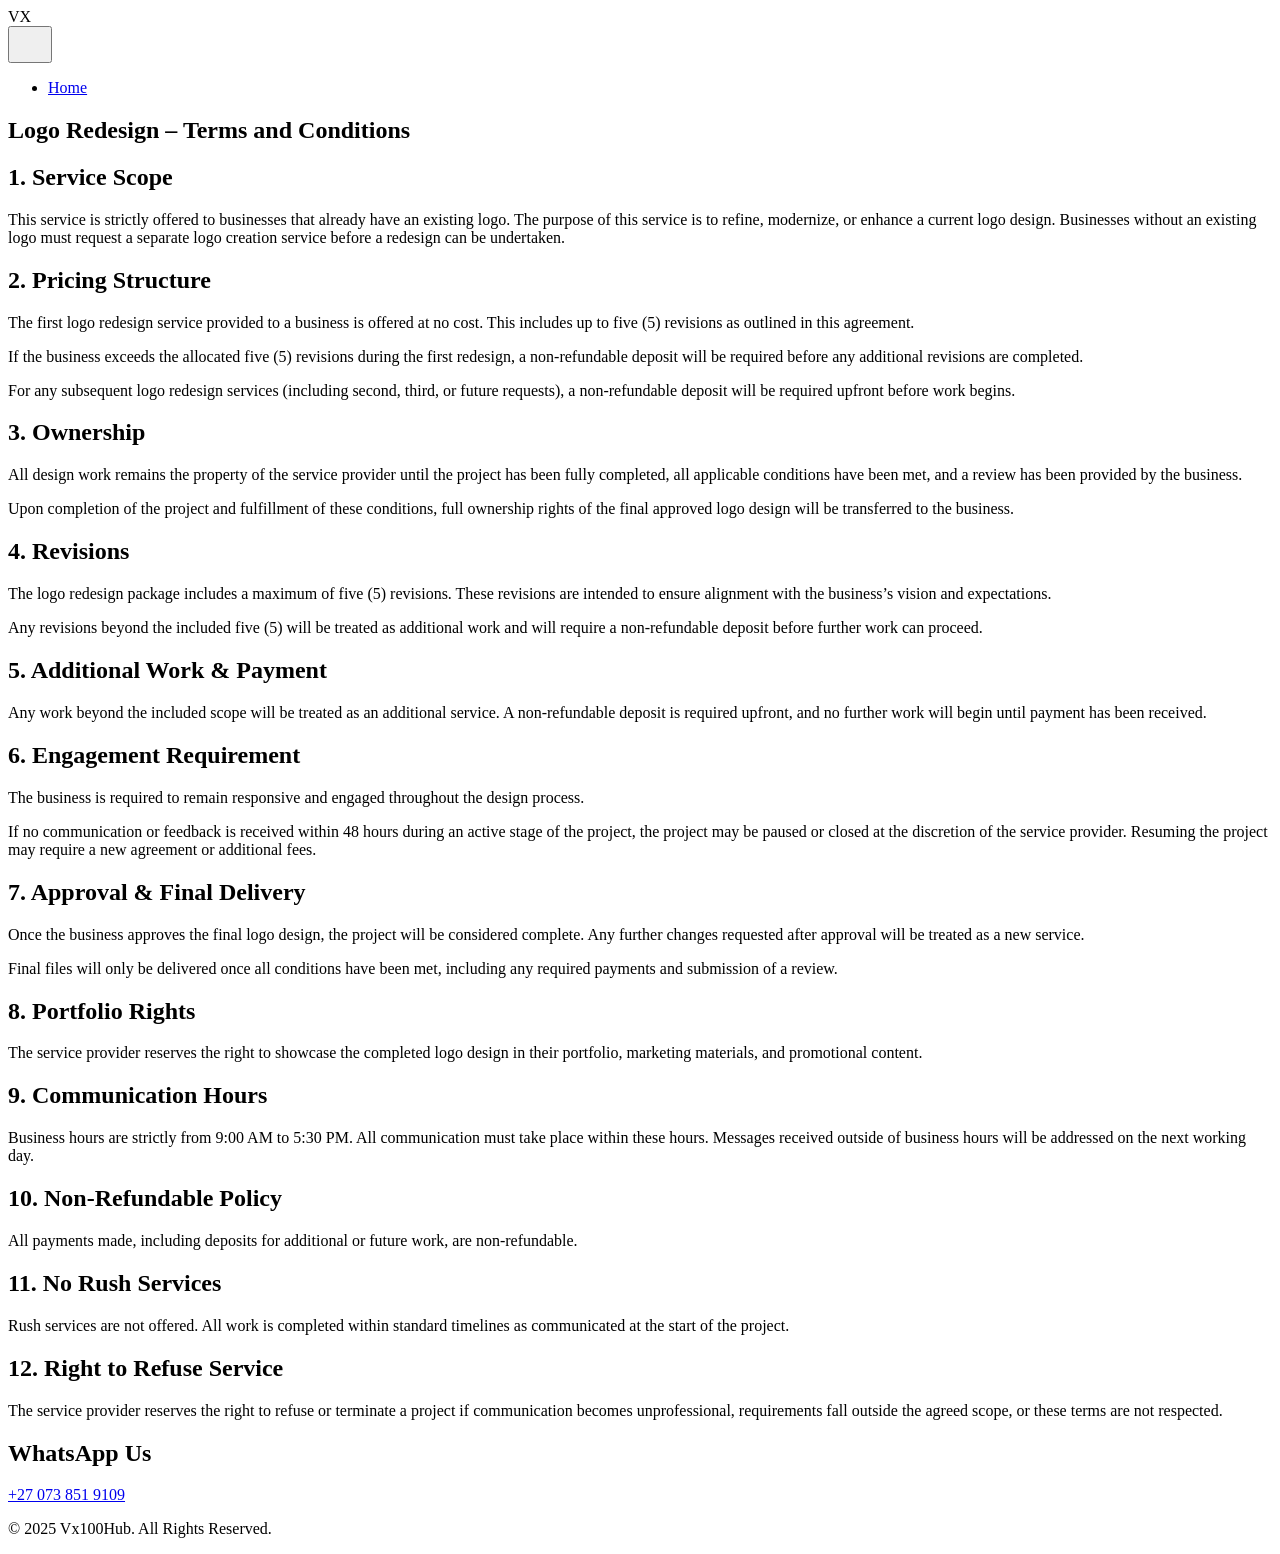
==== TermsConditions.html @ 35a7f4a1 "Create TermsConditions.html" ====
<!DOCTYPE html>
<html lang="en">
<head>
  <meta charset="UTF-8">
  <meta name="viewport" content="width=device-width, initial-scale=1.0">
  <title>Home | Vx100Hub</title>
  <link rel="stylesheet" href="Terms.css">
</head>
<body>
<header>
  <div class="logo">VX</div>
  <!-- Hamburger -->
  <button class="menu-btn" aria-label="Menu">
    <svg class="hamburger" viewBox="0 0 24 24" width="28" height="28">
      <path d="M4 7H20"/>
      <path d="M4 12H20"/>
      <path d="M4 17H20"/>
    </svg>
  </button>
  <!-- Nav -->
  <nav>
    <ul>
      <li><a href="index.html">Home</a></li>
    </ul>
  </nav>
</header>
  <main>
    <section>
  <h1>Logo Redesign – Terms and Conditions</h1>
  <h2>1. Service Scope</h2>
  <p>This service is strictly offered to businesses that already have an existing logo. The purpose of this service is to refine, modernize, or enhance a current logo design. Businesses without an existing logo must request a separate logo creation service before a redesign can be undertaken.</p>
  <h2>2. Pricing Structure</h2>
  <p>The first logo redesign service provided to a business is offered at no cost. This includes up to five (5) revisions as outlined in this agreement.</p>
  <p>If the business exceeds the allocated five (5) revisions during the first redesign, a non-refundable deposit will be required before any additional revisions are completed.</p>
  <p>For any subsequent logo redesign services (including second, third, or future requests), a non-refundable deposit will be required upfront before work begins.</p>
  <h2>3. Ownership</h2>
  <p>All design work remains the property of the service provider until the project has been fully completed, all applicable conditions have been met, and a review has been provided by the business.</p>
  <p>Upon completion of the project and fulfillment of these conditions, full ownership rights of the final approved logo design will be transferred to the business.</p>
  <h2>4. Revisions</h2>
  <p>The logo redesign package includes a maximum of five (5) revisions. These revisions are intended to ensure alignment with the business’s vision and expectations.</p>
  <p>Any revisions beyond the included five (5) will be treated as additional work and will require a non-refundable deposit before further work can proceed.</p>
  <h2>5. Additional Work & Payment</h2>
  <p>Any work beyond the included scope will be treated as an additional service. A non-refundable deposit is required upfront, and no further work will begin until payment has been received.</p>
  <h2>6. Engagement Requirement</h2>
  <p>The business is required to remain responsive and engaged throughout the design process.</p>
  <p>If no communication or feedback is received within 48 hours during an active stage of the project, the project may be paused or closed at the discretion of the service provider. Resuming the project may require a new agreement or additional fees.</p>
  <h2>7. Approval & Final Delivery</h2>
  <p>Once the business approves the final logo design, the project will be considered complete. Any further changes requested after approval will be treated as a new service.</p>
  <p>Final files will only be delivered once all conditions have been met, including any required payments and submission of a review.</p>
  <h2>8. Portfolio Rights</h2>
  <p>The service provider reserves the right to showcase the completed logo design in their portfolio, marketing materials, and promotional content.</p>
  <h2>9. Communication Hours</h2>
  <p>Business hours are strictly from 9:00 AM to 5:30 PM. All communication must take place within these hours. Messages received outside of business hours will be addressed on the next working day.</p>
  <h2>10. Non-Refundable Policy</h2>
  <p>All payments made, including deposits for additional or future work, are non-refundable.</p>
  <h2>11. No Rush Services</h2>
  <p>Rush services are not offered. All work is completed within standard timelines as communicated at the start of the project.</p>
  <h2>12. Right to Refuse Service</h2>
  <p>The service provider reserves the right to refuse or terminate a project if communication becomes unprofessional, requirements fall outside the agreed scope, or these terms are not respected.</p>
</section>
  </main>
<footer>
  <div id="mail">
    <h2>WhatsApp Us</h2>
    <a href="https://wa.me/27738519109" target="_blank">+27 073 851 9109</a>
  </div>
  <p>© 2025 Vx100Hub. All Rights Reserved.</p>
</footer>
  <script src="script.js"></script>
</body>
</html>
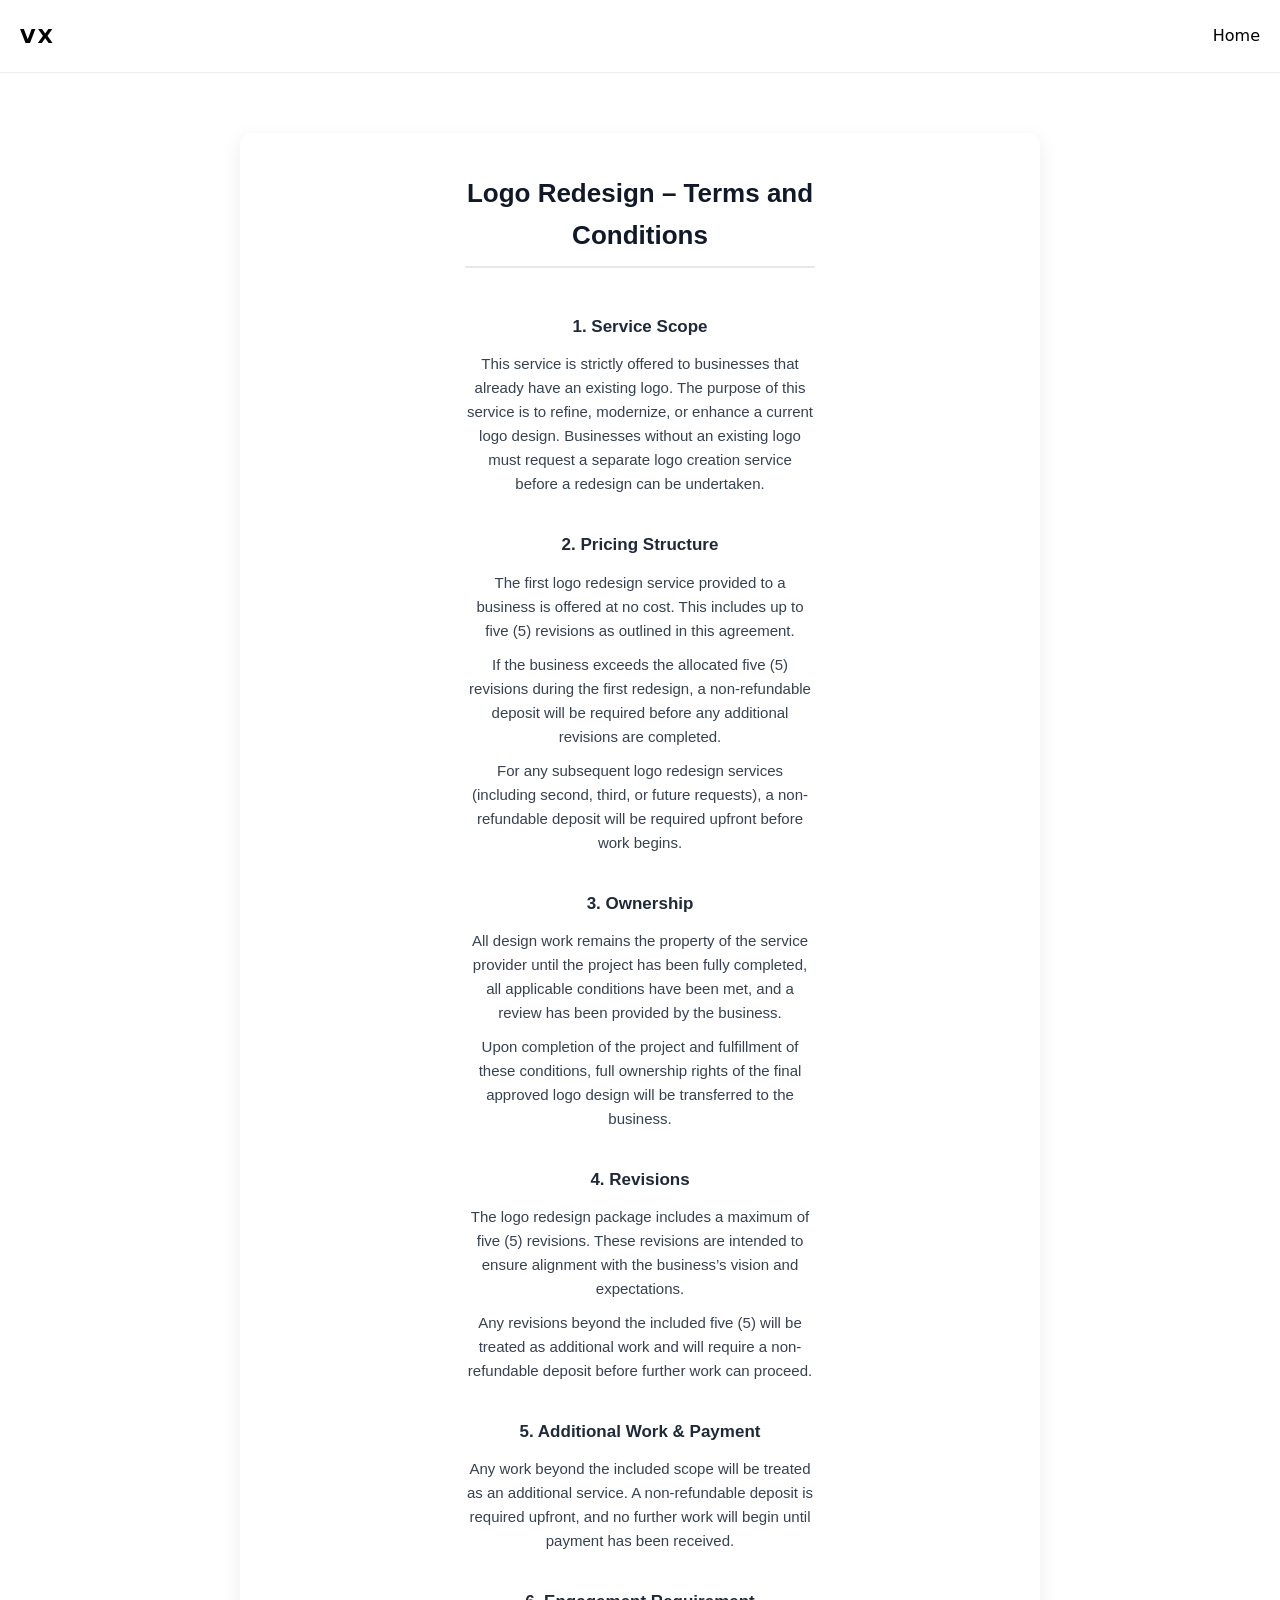
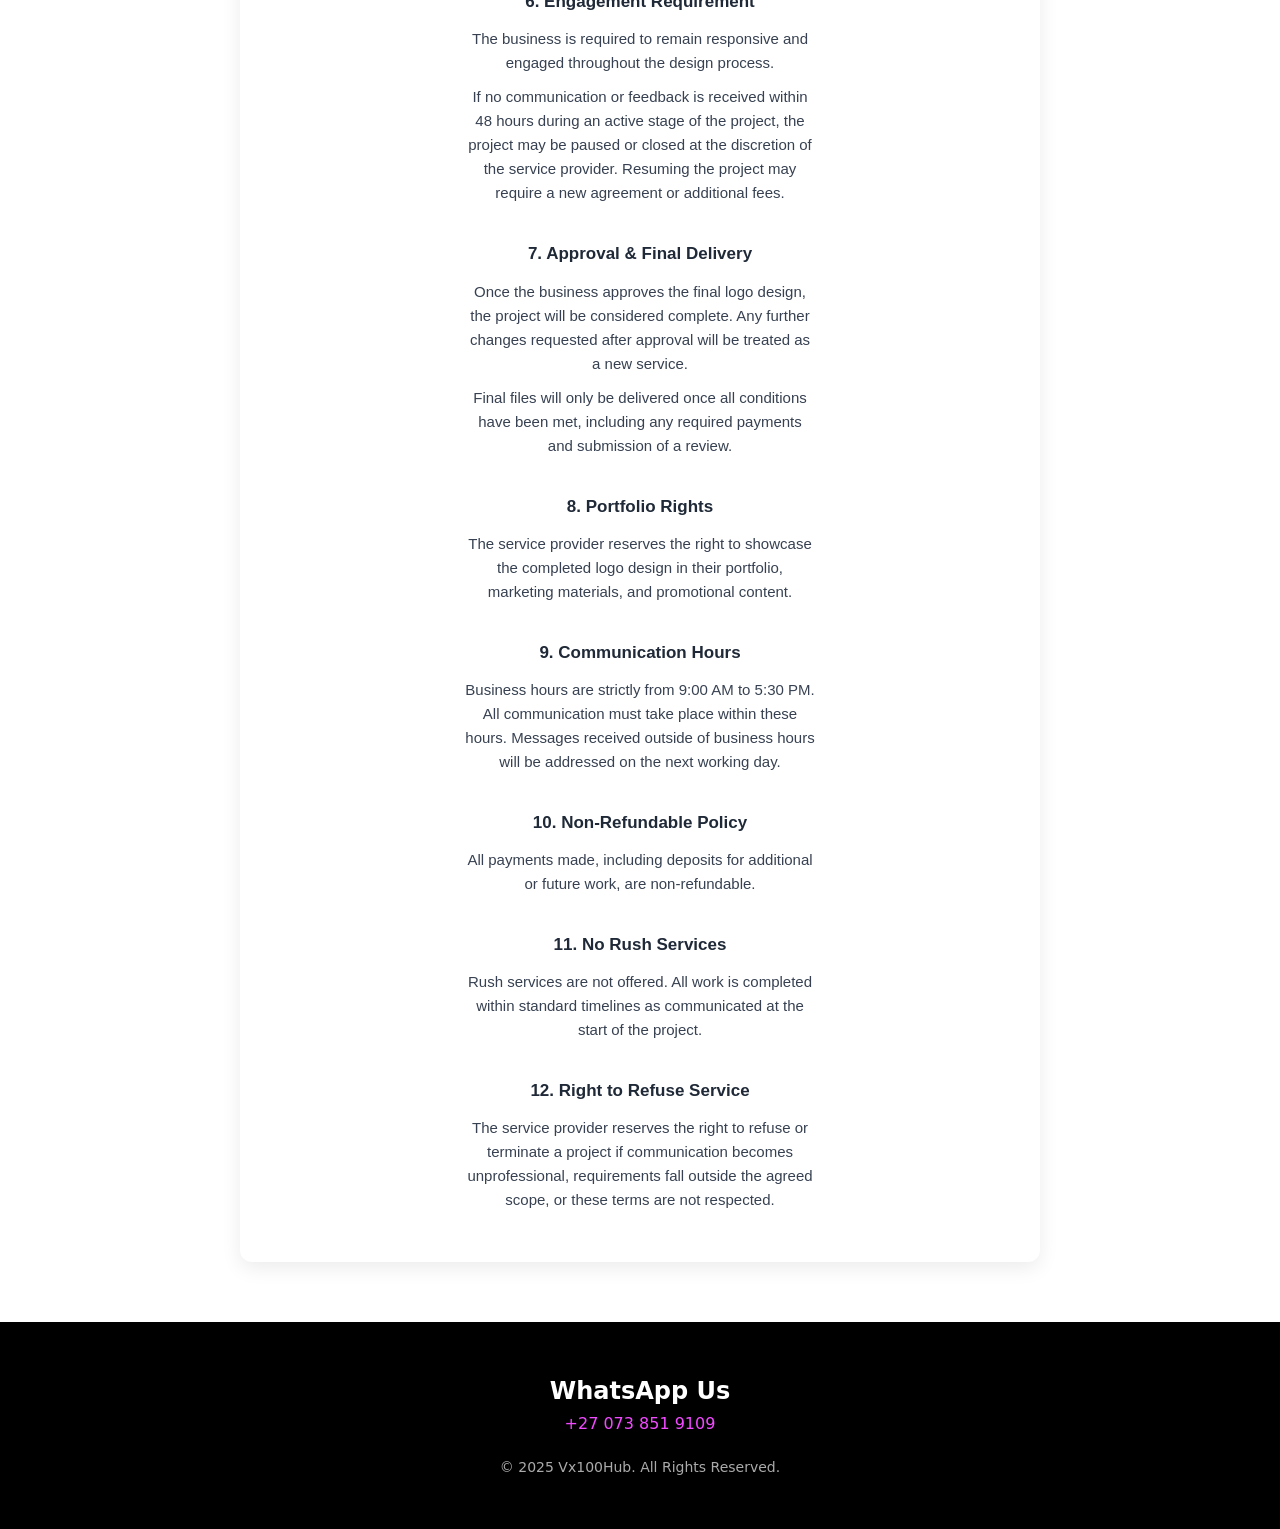
==== commit 6277bc52: "Update TermsConditions.html" ====
--- a/TermsConditions.html
+++ b/TermsConditions.html
@@ -25,37 +25,49 @@
   </nav>
 </header>
   <main>
-    <section>
-  <h1>Logo Redesign – Terms and Conditions</h1>
-  <h2>1. Service Scope</h2>
+    <section id="logo-terms">
+  <h1 id="title">Logo Redesign – Terms and Conditions</h1>
+
+  <h2 id="service-scope">1. Service Scope</h2>
   <p>This service is strictly offered to businesses that already have an existing logo. The purpose of this service is to refine, modernize, or enhance a current logo design. Businesses without an existing logo must request a separate logo creation service before a redesign can be undertaken.</p>
-  <h2>2. Pricing Structure</h2>
+
+  <h2 id="pricing-structure">2. Pricing Structure</h2>
   <p>The first logo redesign service provided to a business is offered at no cost. This includes up to five (5) revisions as outlined in this agreement.</p>
   <p>If the business exceeds the allocated five (5) revisions during the first redesign, a non-refundable deposit will be required before any additional revisions are completed.</p>
   <p>For any subsequent logo redesign services (including second, third, or future requests), a non-refundable deposit will be required upfront before work begins.</p>
-  <h2>3. Ownership</h2>
+
+  <h2 id="ownership">3. Ownership</h2>
   <p>All design work remains the property of the service provider until the project has been fully completed, all applicable conditions have been met, and a review has been provided by the business.</p>
   <p>Upon completion of the project and fulfillment of these conditions, full ownership rights of the final approved logo design will be transferred to the business.</p>
-  <h2>4. Revisions</h2>
+
+  <h2 id="revisions">4. Revisions</h2>
   <p>The logo redesign package includes a maximum of five (5) revisions. These revisions are intended to ensure alignment with the business’s vision and expectations.</p>
   <p>Any revisions beyond the included five (5) will be treated as additional work and will require a non-refundable deposit before further work can proceed.</p>
-  <h2>5. Additional Work & Payment</h2>
+
+  <h2 id="additional-work">5. Additional Work & Payment</h2>
   <p>Any work beyond the included scope will be treated as an additional service. A non-refundable deposit is required upfront, and no further work will begin until payment has been received.</p>
-  <h2>6. Engagement Requirement</h2>
+
+  <h2 id="engagement">6. Engagement Requirement</h2>
   <p>The business is required to remain responsive and engaged throughout the design process.</p>
   <p>If no communication or feedback is received within 48 hours during an active stage of the project, the project may be paused or closed at the discretion of the service provider. Resuming the project may require a new agreement or additional fees.</p>
-  <h2>7. Approval & Final Delivery</h2>
+
+  <h2 id="approval-delivery">7. Approval & Final Delivery</h2>
   <p>Once the business approves the final logo design, the project will be considered complete. Any further changes requested after approval will be treated as a new service.</p>
   <p>Final files will only be delivered once all conditions have been met, including any required payments and submission of a review.</p>
-  <h2>8. Portfolio Rights</h2>
+
+  <h2 id="portfolio-rights">8. Portfolio Rights</h2>
   <p>The service provider reserves the right to showcase the completed logo design in their portfolio, marketing materials, and promotional content.</p>
-  <h2>9. Communication Hours</h2>
+
+  <h2 id="communication-hours">9. Communication Hours</h2>
   <p>Business hours are strictly from 9:00 AM to 5:30 PM. All communication must take place within these hours. Messages received outside of business hours will be addressed on the next working day.</p>
-  <h2>10. Non-Refundable Policy</h2>
+
+  <h2 id="non-refundable">10. Non-Refundable Policy</h2>
   <p>All payments made, including deposits for additional or future work, are non-refundable.</p>
-  <h2>11. No Rush Services</h2>
+
+  <h2 id="no-rush">11. No Rush Services</h2>
   <p>Rush services are not offered. All work is completed within standard timelines as communicated at the start of the project.</p>
-  <h2>12. Right to Refuse Service</h2>
+
+  <h2 id="right-to-refuse">12. Right to Refuse Service</h2>
   <p>The service provider reserves the right to refuse or terminate a project if communication becomes unprofessional, requirements fall outside the agreed scope, or these terms are not respected.</p>
 </section>
   </main>
@@ -67,5 +79,6 @@
   <p>© 2025 Vx100Hub. All Rights Reserved.</p>
 </footer>
   <script src="script.js"></script>
+  <script src="burger.js"></script>
 </body>
 </html>
--- a/Terms.css
+++ b/Terms.css
@@ -0,0 +1,309 @@
+/* =========================
+RESET
+========================= */
+*{
+  margin:0;
+  padding:0;
+  box-sizing:border-box;
+}
+
+body{
+  font-family: system-ui, -apple-system, sans-serif;
+  background:#ffffff;
+  color:#000000;
+  line-height:1.6;
+}
+
+/* =========================
+HEADER
+========================= */
+header{
+  display:flex;
+  justify-content:space-between;
+  align-items:center;
+  padding:20px;
+  border-bottom:1px solid rgba(0,0,0,0.06);
+}
+
+.logo{
+  font-weight:700;
+  font-size:20px;
+  letter-spacing:2px;
+}
+
+/* =========================
+HAMBURGER BUTTON (MOBILE)
+========================= */
+.menu-btn{
+  background:none;
+  border:none;
+  cursor:pointer;
+  padding: 0;
+  /* mobile: fixed on right */
+  position: static;
+  top: 24px;
+  right: 24px;
+  width: 30px;
+  height: 30px;
+  z-index: 2000;
+  display: flex;
+  align-items: center;
+  justify-content: center;
+}
+
+.hamburger path{
+  stroke:#000;
+  stroke-width:1.6;
+  stroke-linecap:round;
+  transform-origin:center;
+  transition: transform 0.35s ease, opacity 0.25s ease, stroke 0.25s ease;
+}
+
+/* Hamburger → X animation */
+.menu-btn.open .hamburger path:nth-child(1){
+  transform: translateY(5px) rotate(45deg);
+  transform-origin: center; 
+  transform-box: fill-box;
+  stroke:#fff;
+}
+
+.menu-btn.open .hamburger path:nth-child(2){
+  opacity:0;
+}
+
+.menu-btn.open .hamburger path:nth-child(3){
+  transform: translateY(-5px) rotate(-45deg);
+  transform-origin: center; 
+  transform-box: fill-box;
+  stroke:#fff;
+}
+
+.menu-btn.open .hamburger{
+  transform: scale(1.05);
+  transition: transform 0.35s ease;
+}
+
+/* =========================
+NAVIGATION (MOBILE ONLY)
+========================= */
+@media (max-width:1023px){
+  nav {
+    display: flex;
+    justify-content: center;
+    align-items: center;
+    position: fixed;
+    inset: 0;
+    background: rgba(0,0,0,0.65);
+    backdrop-filter: blur(18px);
+    -webkit-backdrop-filter: blur(18px);
+    opacity:0;
+    pointer-events:none;
+    transform: scale(0.96);
+    transition: opacity 0.45s ease, transform 0.45s ease;
+    z-index: 1000;
+  }
+
+  nav.open{
+    opacity:1;
+    pointer-events:auto;
+    transform:scale(1);
+  }
+
+  nav ul{
+    list-style:none;
+    display:flex;
+    flex-direction:column;
+    align-items:center;
+    justify-content:center;
+    gap:28px;
+    transition: opacity 0.35s ease, transform 0.35s ease;
+  }
+
+  nav a{
+    text-decoration:none;
+    font-size:16px;
+    font-weight:300;
+    letter-spacing:1.5px;
+    color:#fff;
+    transition: color 0.3s ease, transform 0.25s ease, opacity 0.3s ease;
+  }
+
+  nav a:hover{
+    color:#f049ff;
+    transform: scale(1.06);
+  }
+
+  nav a.active{
+    color:#f049ff;
+    font-weight:500;
+    transform: scale(1.1);
+  }
+
+  nav.open ul.scrolled{
+    opacity:0.4;
+    transform:translateY(-10px);
+  }
+}
+
+/* =========================
+NAV LINKS (DESKTOP/TABLET)
+========================= */
+@media (min-width:768px){
+  nav {
+    display: block; /* show nav for tablet+ */
+    position: static;
+    opacity: 1;
+    pointer-events: auto;
+    transform: scale(1);
+    background: none;
+    backdrop-filter: none;
+  }
+
+  nav ul{
+    list-style: none;
+    display:flex;
+    gap:32px;
+    flex-direction: row;
+  }
+
+  .menu-btn{
+    display:none; /* hide hamburger on tablet+ */
+  }
+
+  nav a{
+    text-decoration:none;
+    font-weight:500;
+    color:#000;
+    transition: color 0.3s ease, transform 0.2s ease;
+  }
+
+  nav a:hover{
+    color:#f049ff;
+    transform: scale(1.05);
+    border-bottom: 2px solid #f049ff;
+    padding-bottom:2px;
+  }
+}
+
+/* =============================== */
+/* Logo Redesign Terms Section CSS */
+/* Mobile-first (default) */
+/* =============================== */
+
+/* Section container - mobile first */
+main #logo-terms {
+  max-width: 100%;
+  margin: 30px 15px;
+  padding: 25px 15px;
+  background: #ffffff;
+  border-radius: 12px;
+  box-shadow: 0 6px 20px rgba(0, 0, 0, 0.08);
+  font-family: Arial, sans-serif;
+  line-height: 1.6;
+  color: #1f2937;
+
+  display: flex;
+  flex-direction: column;
+  align-items: center;
+  text-align: center;
+}
+
+/* Constrain all text */
+main #logo-terms h1,
+main #logo-terms h2,
+main #logo-terms p {
+  max-width: 350px;
+  width: 100%;
+}
+
+/* Title */
+main #logo-terms #title {
+  font-size: 22px;
+  font-weight: 700;
+  margin-bottom: 15px;
+  color: #111827;
+  border-bottom: 2px solid #e5e7eb;
+  padding-bottom: 8px;
+}
+
+/* Headings */
+main #logo-terms h2 {
+  font-size: 16px;
+  font-weight: 600;
+  margin-top: 20px;
+  margin-bottom: 6px;
+}
+
+/* Paragraphs */
+main #logo-terms p {
+  font-size: 14px;
+  margin-bottom: 10px;
+  color: #374151;
+}
+
+/* Space between heading and paragraph */
+main #logo-terms h2 + p {
+  margin-top: 4px;
+}
+
+/* Strong highlights */
+main #logo-terms strong {
+  color: #000;
+}
+
+/* =============================== */
+/* Tablet & Desktop adjustments */
+/* =============================== */
+@media (min-width: 600px) {
+  main #logo-terms {
+    max-width: 800px;
+    margin: 60px auto;
+    padding: 40px 30px;
+  }
+
+  main #logo-terms #title {
+    font-size: 26px;
+    margin-bottom: 20px;
+    padding-bottom: 10px;
+  }
+
+  main #logo-terms h2 {
+    font-size: 17px;
+    margin-top: 25px;
+    margin-bottom: 8px;
+  }
+
+  main #logo-terms p {
+    font-size: 15px;
+  }
+}
+/* =========================
+FOOTER
+========================= */
+footer{
+  background:#000;
+  color:#fff;
+  padding:50px 24px;
+  text-align: center;
+}
+
+#mail{
+  margin-bottom:20px;
+}
+
+#mail a{
+  color:#f049ff;
+  text-decoration:none;
+  transition: color 0.3s ease, transform 0.2s ease;
+}
+
+#mail a:hover {
+  transform: scale(1.05);
+  border-bottom: 2px solid #f049ff;
+  padding-bottom: 2px;
+}
+
+footer p{
+  font-size:14px;
+  color:#aaa;
+}
